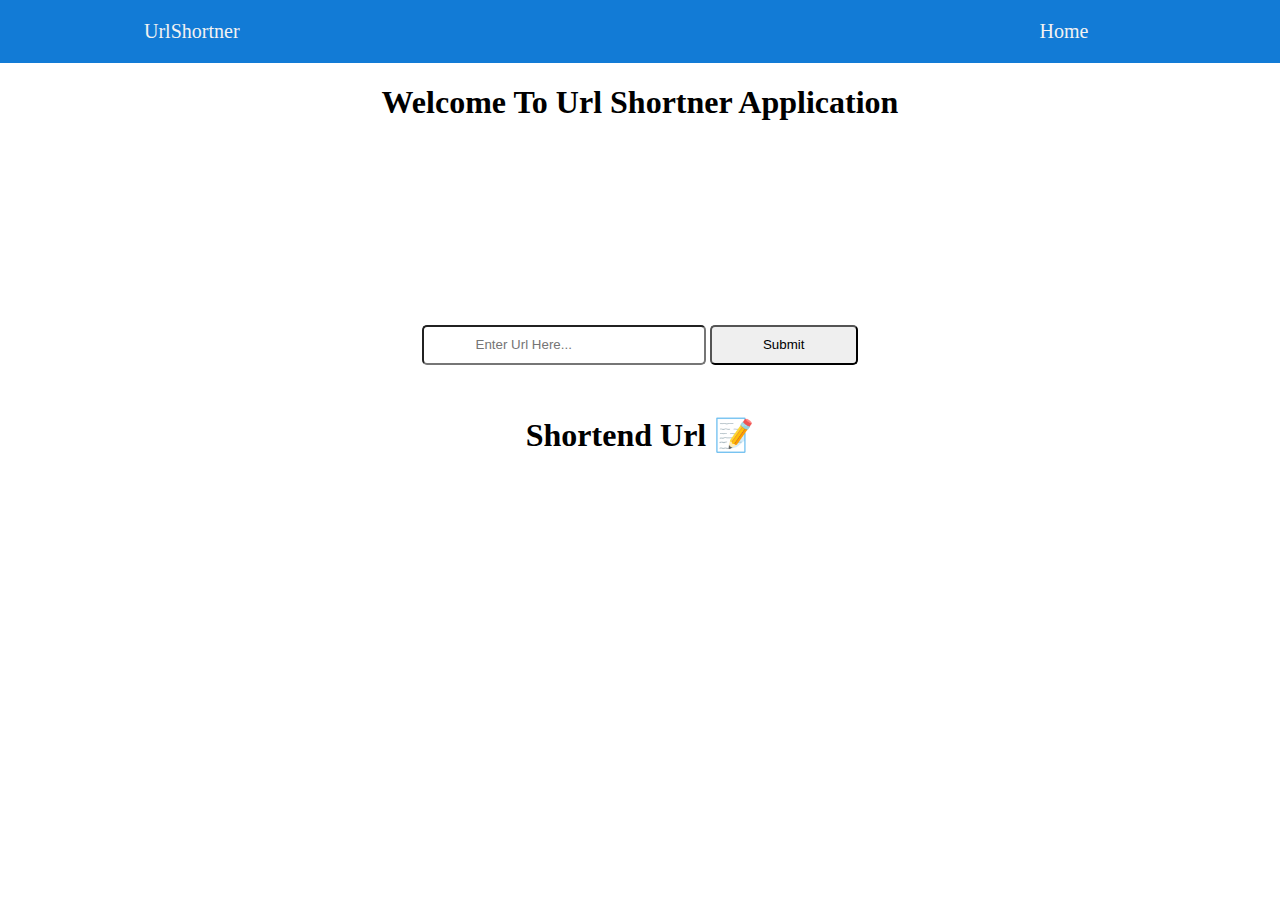
==== frontend/index.html @ ba03f5f8 "backend deployed" ====
<!DOCTYPE html>
<html lang="en">
  <head>
    <meta charset="UTF-8" />
    <meta name="viewport" content="width=device-width, initial-scale=1.0" />
    <title>UrlShortener</title>

    <link rel="stylesheet" href="./index.css" />
  </head>

  <body>
    <!-- navbar -->
    <div class="topnav">
      <a href="#">UrlShortner</a>

      <a href="#">Home</a>
    </div>
    <!--  -->
    <h1>Welcome To Url Shortner Application</h1>
    <div id="container">
      <div>
        <form id="form">
          <input
            type="text"
            id="UrlInput"
            placeholder="Enter Url Here..."
            required
          />
          <input type="Submit" />
        </form>
      </div>
      <div id="output_url">
        <h1>Shortend Url 📝</h1>
        <div id="Short">
          <h3 id="shortenUrl"></h3>
          <button onclick="copyToClipboard()" id="copybtn">Copy</button>
        </div>
      </div>
    </div>
  </body>
</html>

<script src="./index.js"></script>
---- frontend/index.css ----
/* navbar */
body {
  margin: 0;
  padding: 0;
  box-sizing: border-box;
  background-image: url("https://img.freepik.com/free-photo/vivid-blurred-colorful-background_58702-2548.jpg");
  background-size: cover;
  background-position: center;
}

.topnav {
  overflow: hidden;

  background-color: #127bd6;
}

.topnav a {
  float: left;
  display: block;
  color: #f2f2f2;
  text-align: center;
  padding: 20px 16px;
  text-decoration: none;
  font-size: 20px;
  margin-left: 10%;
}
.topnav a:nth-child(2) {
  margin-left: 60%;
}

.topnav a:hover {
  background-color: #04aa6d;
  color: black;
}

.topnav a.active {
  color: white;
}

.topnav .icon {
  display: none;
}

input {
  padding: 2% 10%;
  border-radius: 5px;
}
input:nth-child(2):hover {
  background-color: #04aa6d;
  cursor: pointer;
}
#output_url {
  margin-top: 10%;
}
span {
  font-size: larger;
  font-weight: bolder;
}

/* media */
@media screen and (max-width: 600px) {
  .topnav a:nth-child(2) {
    display: none;
  }

  #container {
    width: 60%;
    margin-top: 50%;
  }
  input {
    padding: 2% 10%;
    border-radius: 5px;
  }
  #Short {
    margin-left: 0%;
  }
}

@media screen and (max-width: 600px) {
  .topnav a:nth-child(2) {
    display: none;
  }
  #container {
    width: 60%;
    margin-top: 50%;
  }
  input {
    padding: 2% 2%;

    margin-left: 0%;
  }
  #Short {
    margin-left: 0%;
  }
}
/*  */
#Short {
  /* background: #000; */
  display: flex;
  flex-wrap: wrap;
  gap: 20px;
  margin-left: 20%;
}
#copybtn {
  border-radius: 10px;
  padding: 0px 20px;
  margin-top: 10px;
  margin-bottom: 10px;
}

h1 {
  text-align: center;
}
#ShortenUrl {
  font-weight: bolder;
}
#container {
  text-align: center;
  padding: 50px;
  background-color: white;
  width: 40%;
  margin: auto;
  margin-top: 12%;
  border-radius: 10px;
}
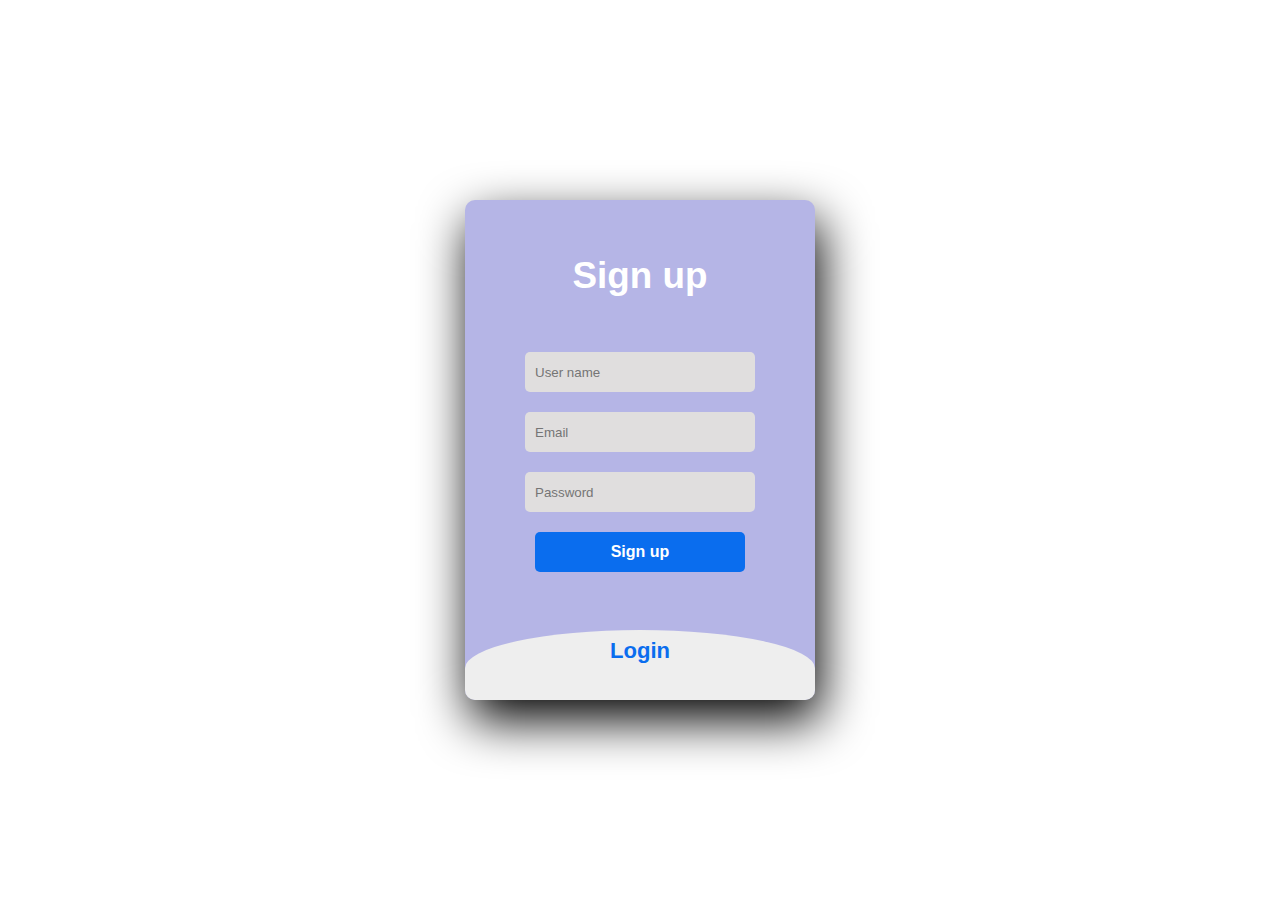
==== commit 59bc9fce: "frontend functionality completed" ====
--- a/frontend/index.html
+++ b/frontend/index.html
@@ -3,41 +3,62 @@
   <head>
     <meta charset="UTF-8" />
     <meta name="viewport" content="width=device-width, initial-scale=1.0" />
-    <title>UrlShortener</title>
-
-    <link rel="stylesheet" href="./index.css" />
+    <title>Document</title>
+    <link rel="stylesheet" href="./style/index.css" />
   </head>
-
   <body>
-    <!-- navbar -->
-    <div class="topnav">
-      <a href="#">UrlShortner</a>
-
-      <a href="#">Home</a>
-    </div>
-    <!--  -->
-    <h1>Welcome To Url Shortner Application</h1>
-    <div id="container">
-      <div>
-        <form id="form">
+    <!-- SignUp login div -->
+    <div class="main">
+      <input type="checkbox" id="chk" aria-hidden="true" />
+      <div class="signup">
+        <form id="signUp_form">
+          <label for="chk" aria-hidden="true">Sign up</label>
           <input
             type="text"
-            id="UrlInput"
-            placeholder="Enter Url Here..."
+            name="txt"
+            id="s-name"
+            placeholder="User name"
             required
           />
-          <input type="Submit" />
+          <input
+            type="email"
+            name="email"
+            id="s-email"
+            placeholder="Email"
+            required
+          />
+          <input
+            type="Password"
+            name="pswd"
+            id="s-pass"
+            placeholder="Password"
+            required
+          />
+          <input type="submit" id="s-submit" value="Sign up" />
         </form>
       </div>
-      <div id="output_url">
-        <h1>Shortend Url 📝</h1>
-        <div id="Short">
-          <h3 id="shortenUrl"></h3>
-          <button onclick="copyToClipboard()" id="copybtn">Copy</button>
-        </div>
+      <div class="login">
+        <form id="login_form">
+          <label for="chk" aria-hidden="true">Login</label>
+          <input
+            type="email"
+            name="email"
+            id="l-email"
+            placeholder="Email"
+            required
+          />
+          <input
+            type="Password"
+            name="pswd"
+            id="l-pass"
+            placeholder="Password"
+            required
+          />
+          <input type="submit" id="l-submit" value="Login" />
+        </form>
       </div>
     </div>
   </body>
 </html>
 
-<script src="./index.js"></script>
+<script src="./script/index.js"></script>
--- a/frontend/style/index.css
+++ b/frontend/style/index.css
@@ -0,0 +1,166 @@
+@import url("https://fonts.googleapis.com/css2?family=Poppins:wght@300;400;500;600&display=swap");
+
+body {
+  margin: 0;
+  padding: 0;
+  display: flex;
+  justify-content: center;
+  align-items: center;
+  min-height: 100vh;
+  font-family: "Jost", sans-serif;
+  background-image: url("https://img.freepik.com/free-photo/vivid-blurred-colorful-background_58702-2548.jpg");
+
+  background-size: cover;
+  background-position: center;
+}
+
+/* signup div */
+.main {
+  width: 350px;
+  height: 500px;
+  background: rgb(181, 181, 230);
+  overflow: hidden;
+
+  border-radius: 10px;
+  box-shadow: 5px 20px 50px #000;
+}
+#chk {
+  display: none;
+}
+.signup {
+  position: relative;
+  width: 100%;
+  height: 100%;
+}
+label {
+  color: #fff;
+  font-size: 2.3em;
+  justify-content: center;
+  display: flex;
+  margin: 55px;
+  font-weight: bold;
+  cursor: pointer;
+  transition: 0.5s ease-in-out;
+}
+input {
+  width: 60%;
+  height: 20px;
+  background: #e0dede;
+  justify-content: center;
+  display: flex;
+  margin: 20px auto;
+  padding: 10px;
+  border: none;
+  outline: none;
+  border-radius: 5px;
+}
+#s-submit {
+  width: 60%;
+  height: 40px;
+  margin: 10px auto;
+  justify-content: center;
+  display: block;
+  color: #fff;
+  background: #0a6dee;
+  font-size: 1em;
+  font-weight: bold;
+  margin-top: 20px;
+  outline: none;
+  border: none;
+  border-radius: 5px;
+  transition: 0.2s ease-in;
+  cursor: pointer;
+}
+#l-submit {
+  width: 60%;
+  height: 40px;
+  margin: 10px auto;
+  justify-content: center;
+  display: block;
+  color: #fff;
+  background: #0a6dee;
+  font-size: 1em;
+  font-weight: bold;
+  margin-top: 20px;
+  outline: none;
+  border: none;
+  border-radius: 5px;
+  transition: 0.2s ease-in;
+  cursor: pointer;
+}
+button {
+  width: 60%;
+  height: 40px;
+  margin: 10px auto;
+  justify-content: center;
+  display: block;
+  color: #fff;
+  background: #0a6dee;
+  font-size: 1em;
+  font-weight: bold;
+  margin-top: 20px;
+  outline: none;
+  border: none;
+  border-radius: 5px;
+  transition: 0.2s ease-in;
+  cursor: pointer;
+}
+button:hover {
+  background: #4469b8;
+}
+#s-submit:hover {
+  background: #4469b8;
+}
+#l-submit:hover {
+  background: #4469b8;
+}
+.login {
+  height: 460px;
+  background: #eee;
+  border-radius: 60% / 10%;
+  transform: translateY(-180px);
+  transition: 0.8s ease-in-out;
+}
+.login label {
+  color: #0a6dee;
+  transform: scale(0.6);
+}
+#chk:checked ~ .login {
+  transform: translateY(-500px);
+}
+#chk:checked ~ .login label {
+  transform: scale(1);
+}
+#chk:checked ~ .signup label {
+  transform: scale(0.6);
+}
+#G_auth {
+  width: 60%;
+  height: 30px;
+  margin: 10px auto;
+  justify-content: center;
+  display: block;
+  border-radius: 5px;
+}
+#Git_auth {
+  width: 60%;
+  height: 30px;
+  margin: 10px auto;
+  justify-content: center;
+  display: block;
+  border-radius: 5px;
+}
+#forgot {
+  text-decoration: none;
+}
+#forgot > p {
+  text-align: center;
+  font-size: small;
+  color: #0a6dee;
+  color: pointer;
+}
+
+/* CSS for forgot password */
+.forgot_label {
+  font-size: 2em;
+}
